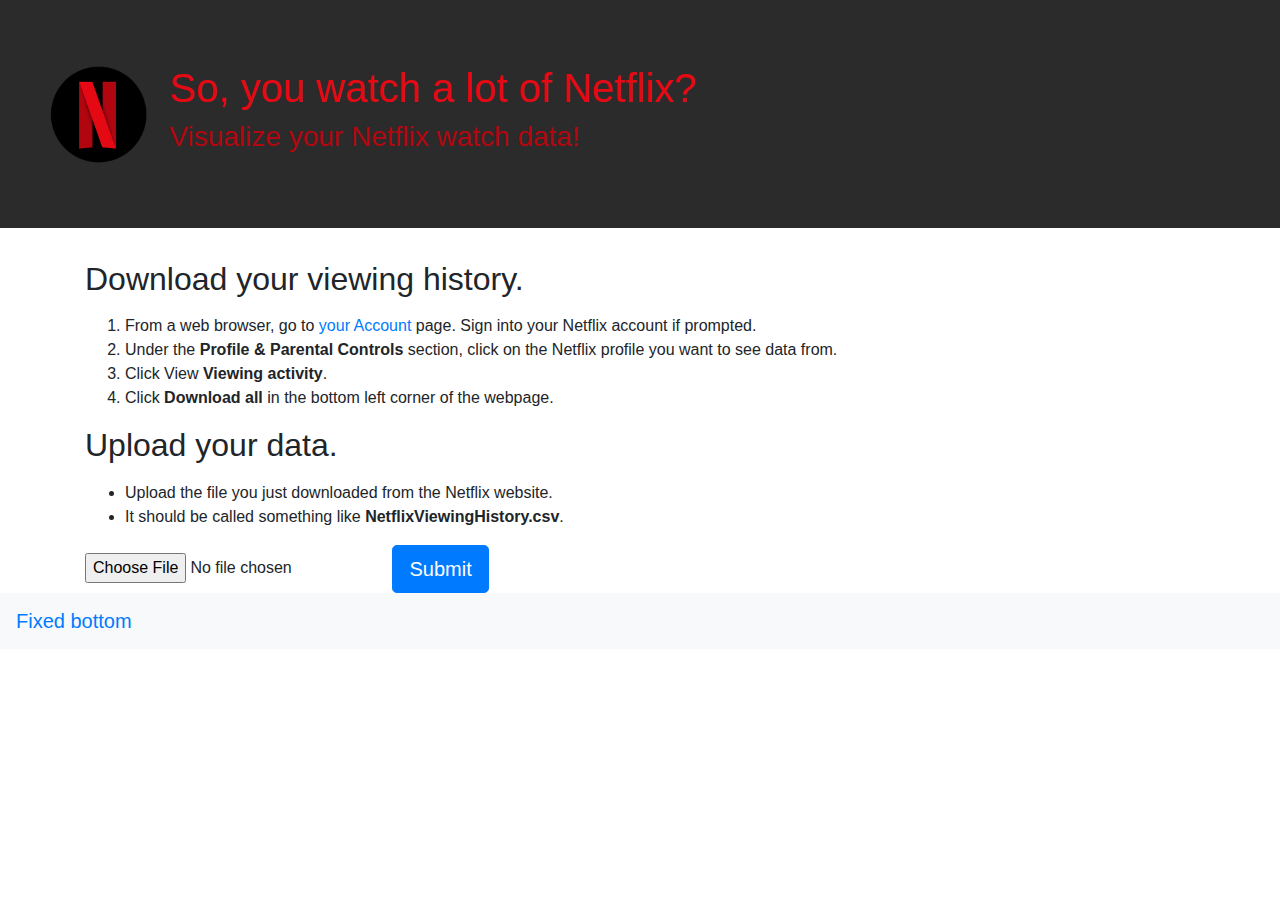
==== index.html @ e4f66a45 "update" ====
<!DOCTYPE html>
<html lang="en">

<head>
  <meta charset="utf-8" />
  <meta name="viewport" content="width=device-width, initial-scale=1, shrink-to-fit=no" />
  <link rel="stylesheet" href="static/css/bootstrap.css">

  <title>Site Title</title>
</head>

<body>
  <div class="jumbotron">
    <div class="media">
      <img src="static/img/logo.png" class="mr-1" alt="Circular Netflix Logo" height="100px" />
      <div class="media-body">
        <h1>So, you watch a lot of Netflix?</h1>
        <h3>Visualize your Netflix watch data!</h3>
      </div>
    </div>
  </div>

  <div class="container">
    <h2 class="mb-3">Download your viewing history.</h2>
    <ol>
      <li>From a web browser, go to <a target="_blank" href="https://www.netflix.com/YourAccount">your Account</a> page.
        Sign into your Netflix account if prompted.
      </li>
      <li>Under the <b>Profile & Parental Controls</b> section, click on the Netflix profile you want to see data from.
      </li>
      <li>Click View <b>Viewing activity</b>.</li>
      <li>Click <b>Download all</b> in the bottom left corner of the webpage.</li>
    </ol>
    <h2 class="mb-3">Upload your data.</h2>
    <ul>
      <li>Upload the file you just downloaded from the Netflix website.</li>
      <li>It should be called something like
        <b>NetflixViewingHistory.csv</b>.</li>
    </ul>

    <input type="file" id="file-selector" accept=".csv">  
    <button class="btn btn-primary btn-lg" onclick="submitCSV()">Submit</button>
    <div id="loading"></div>

  </div>

  <nav class="navbar sticky-bottom bg-light">
    <a class="navbar-brand" href="#">Fixed bottom</a>
  </nav>

  <script src="static/js/index.js"></script>
  <!-- <script src="https://code.jquery.com/jquery-3.5.1.slim.min.js"
    integrity="sha384-DfXdz2htPH0lsSSs5nCTpuj/zy4C+OGpamoFVy38MVBnE+IbbVYUew+OrCXaRkfj"
    crossorigin="anonymous"></script>
  <script src="https://cdn.jsdelivr.net/npm/popper.js@1.16.0/dist/umd/popper.min.js"
    integrity="sha384-Q6E9RHvbIyZFJoft+2mJbHaEWldlvI9IOYy5n3zV9zzTtmI3UksdQRVvoxMfooAo"
    crossorigin="anonymous"></script>
  <script src="https://stackpath.bootstrapcdn.com/bootstrap/4.5.0/js/bootstrap.min.js"
    integrity="sha384-OgVRvuATP1z7JjHLkuOU7Xw704+h835Lr+6QL9UvYjZE3Ipu6Tp75j7Bh/kR0JKI"
    crossorigin="anonymous"></script> -->
</body>

</html>
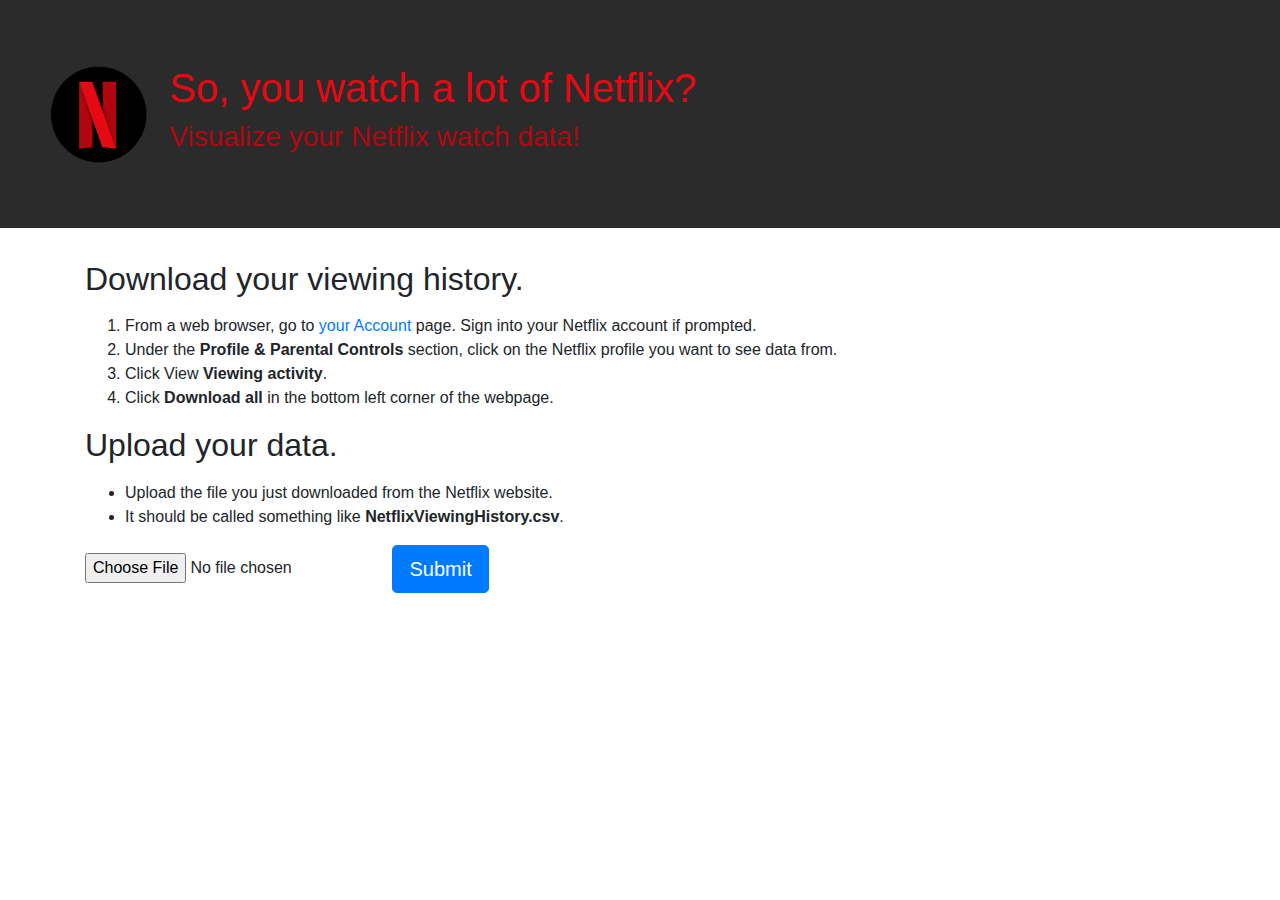
==== commit 09f32214: "updated" ====
--- a/index.html
+++ b/index.html
@@ -6,7 +6,7 @@
   <meta name="viewport" content="width=device-width, initial-scale=1, shrink-to-fit=no" />
   <link rel="stylesheet" href="static/css/bootstrap.css">
 
-  <title>Site Title</title>
+  <title>Netflix Data Visualizer</title>
 </head>
 
 <body>
@@ -44,10 +44,6 @@
 
   </div>
 
-  <nav class="navbar sticky-bottom bg-light">
-    <a class="navbar-brand" href="#">Fixed bottom</a>
-  </nav>
-
   <script src="static/js/index.js"></script>
   <!-- <script src="https://code.jquery.com/jquery-3.5.1.slim.min.js"
     integrity="sha384-DfXdz2htPH0lsSSs5nCTpuj/zy4C+OGpamoFVy38MVBnE+IbbVYUew+OrCXaRkfj"
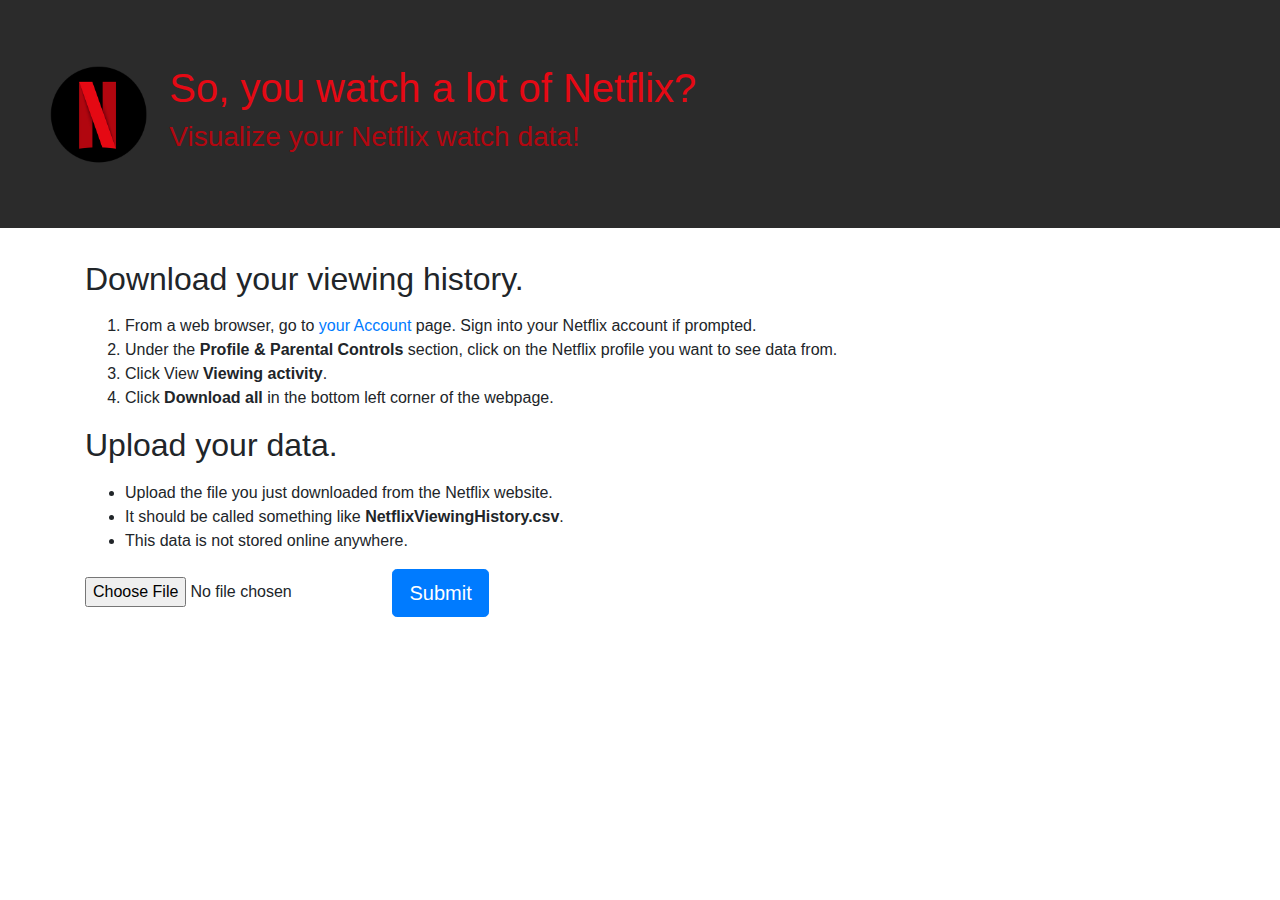
==== commit 5e1eefc8: "refactored" ====
--- a/index.html
+++ b/index.html
@@ -5,6 +5,7 @@
   <meta charset="utf-8" />
   <meta name="viewport" content="width=device-width, initial-scale=1, shrink-to-fit=no" />
   <link rel="stylesheet" href="static/css/bootstrap.css">
+  <link rel="stylesheet" href="static/css/custom.css">
 
   <title>Netflix Data Visualizer</title>
 </head>
@@ -36,24 +37,18 @@
       <li>Upload the file you just downloaded from the Netflix website.</li>
       <li>It should be called something like
         <b>NetflixViewingHistory.csv</b>.</li>
+      <li>This data is not stored online anywhere.</li>
     </ul>
 
     <input type="file" id="file-selector" accept=".csv">  
-    <button class="btn btn-primary btn-lg" onclick="submitCSV()">Submit</button>
-    <div id="loading"></div>
+    <button class="btn btn-primary btn-lg" onclick="main()">Submit</button>
+    <div id="loading" class="spinner-border text-primary" role="status">
+      <span class="sr-only">Loading...</span>
+    </div>
 
   </div>
 
   <script src="static/js/index.js"></script>
-  <!-- <script src="https://code.jquery.com/jquery-3.5.1.slim.min.js"
-    integrity="sha384-DfXdz2htPH0lsSSs5nCTpuj/zy4C+OGpamoFVy38MVBnE+IbbVYUew+OrCXaRkfj"
-    crossorigin="anonymous"></script>
-  <script src="https://cdn.jsdelivr.net/npm/popper.js@1.16.0/dist/umd/popper.min.js"
-    integrity="sha384-Q6E9RHvbIyZFJoft+2mJbHaEWldlvI9IOYy5n3zV9zzTtmI3UksdQRVvoxMfooAo"
-    crossorigin="anonymous"></script>
-  <script src="https://stackpath.bootstrapcdn.com/bootstrap/4.5.0/js/bootstrap.min.js"
-    integrity="sha384-OgVRvuATP1z7JjHLkuOU7Xw704+h835Lr+6QL9UvYjZE3Ipu6Tp75j7Bh/kR0JKI"
-    crossorigin="anonymous"></script> -->
 </body>
 
 </html>--- a/static/css/custom.css
+++ b/static/css/custom.css
@@ -0,0 +1,3 @@
+#loading{
+    display: none;
+}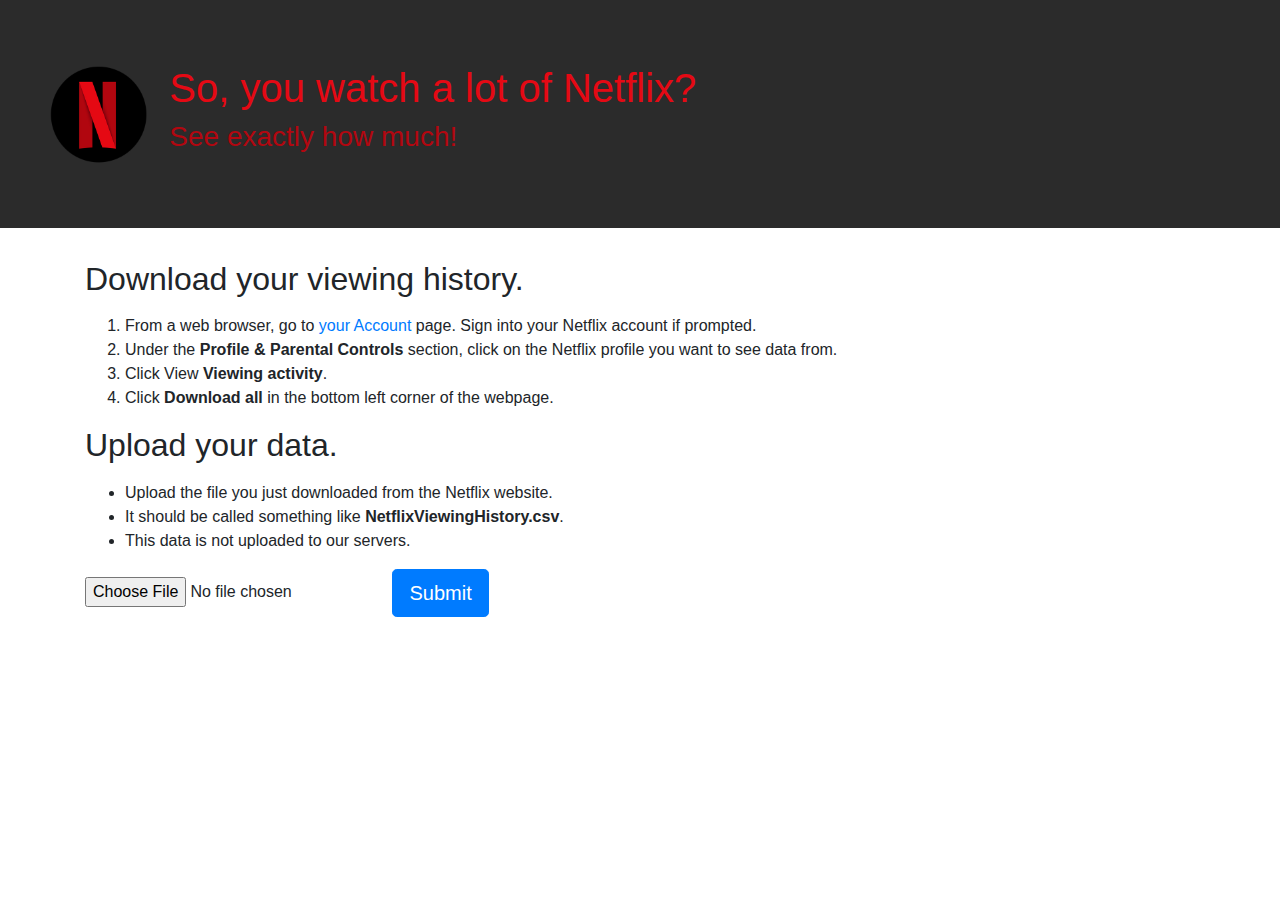
==== commit 0b531e71: "updated titles" ====
--- a/index.html
+++ b/index.html
@@ -7,7 +7,7 @@
   <link rel="stylesheet" href="static/css/bootstrap.css">
   <link rel="stylesheet" href="static/css/custom.css">
 
-  <title>Netflix Data Visualizer</title>
+  <title>Netflix Watch Time</title>
 </head>
 
 <body>
@@ -16,7 +16,7 @@
       <img src="static/img/logo.png" class="mr-1" alt="Circular Netflix Logo" height="100px" />
       <div class="media-body">
         <h1>So, you watch a lot of Netflix?</h1>
-        <h3>Visualize your Netflix watch data!</h3>
+        <h3>See exactly how much!</h3>
       </div>
     </div>
   </div>
@@ -37,11 +37,13 @@
       <li>Upload the file you just downloaded from the Netflix website.</li>
       <li>It should be called something like
         <b>NetflixViewingHistory.csv</b>.</li>
-      <li>This data is not stored online anywhere.</li>
+      <li>This data is not uploaded to our servers.</li>
     </ul>
 
-    <input type="file" id="file-selector" accept=".csv">  
-    <button class="btn btn-primary btn-lg" onclick="main()">Submit</button>
+    <form onsubmit="main2();return false;">
+      <input type="file" id="file-selector" accept=".csv" required>  
+      <button type="submit" class="btn btn-primary btn-lg">Submit</button>
+    </form>
     <div id="loading" class="spinner-border text-primary" role="status">
       <span class="sr-only">Loading...</span>
     </div>
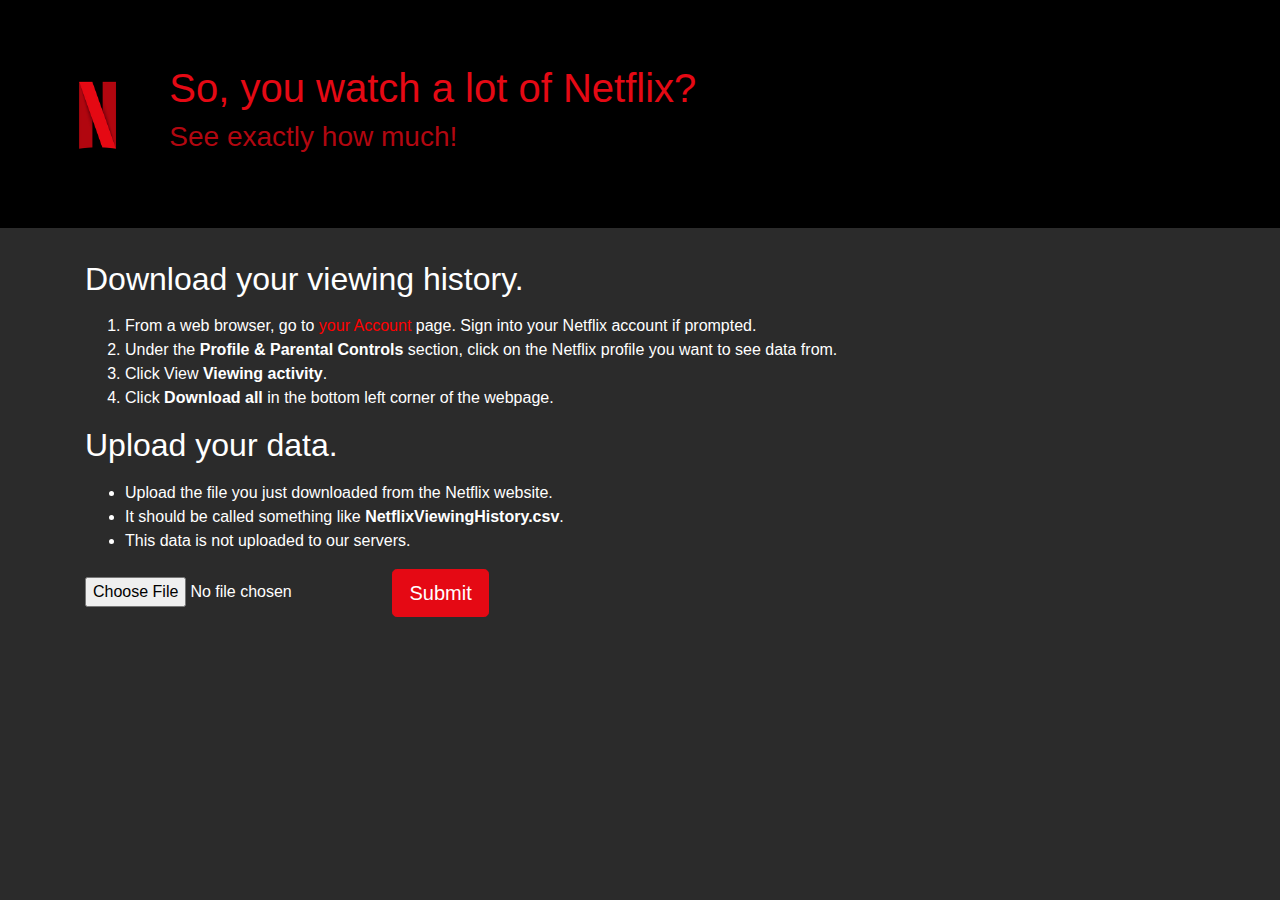
==== commit 6bc7b206: "fixed performance issue" ====
--- a/index.html
+++ b/index.html
@@ -6,6 +6,15 @@
   <meta name="viewport" content="width=device-width, initial-scale=1, shrink-to-fit=no" />
   <link rel="stylesheet" href="static/css/bootstrap.css">
   <link rel="stylesheet" href="static/css/custom.css">
+
+  <script async src="https://www.googletagmanager.com/gtag/js?id=G-F2XL6SMS00"></script>
+  <script>
+    window.dataLayer = window.dataLayer || [];
+    function gtag(){dataLayer.push(arguments);}
+    gtag('js', new Date());
+
+    gtag('config', 'G-TQL50L4TYX');
+  </script>
 
   <title>Netflix Watch Time</title>
 </head>
--- a/static/css/custom.css
+++ b/static/css/custom.css
@@ -1,3 +1,29 @@
 #loading{
     display: none;
+}
+
+.jumbotron{
+    background-color: black;
+}
+
+h2, ol, ul, #file-selector{
+    color:white;
+}
+
+a{
+    color: red;
+}
+
+.btn-primary{
+    background-color: #E50914;
+    border-color: #E50914;
+}
+.btn-primary:hover{
+    background-color: #B20710;
+    border-color: #B20710;
+}
+
+body{
+    background-color: #2b2b2b;
+    height: 100vh;
 }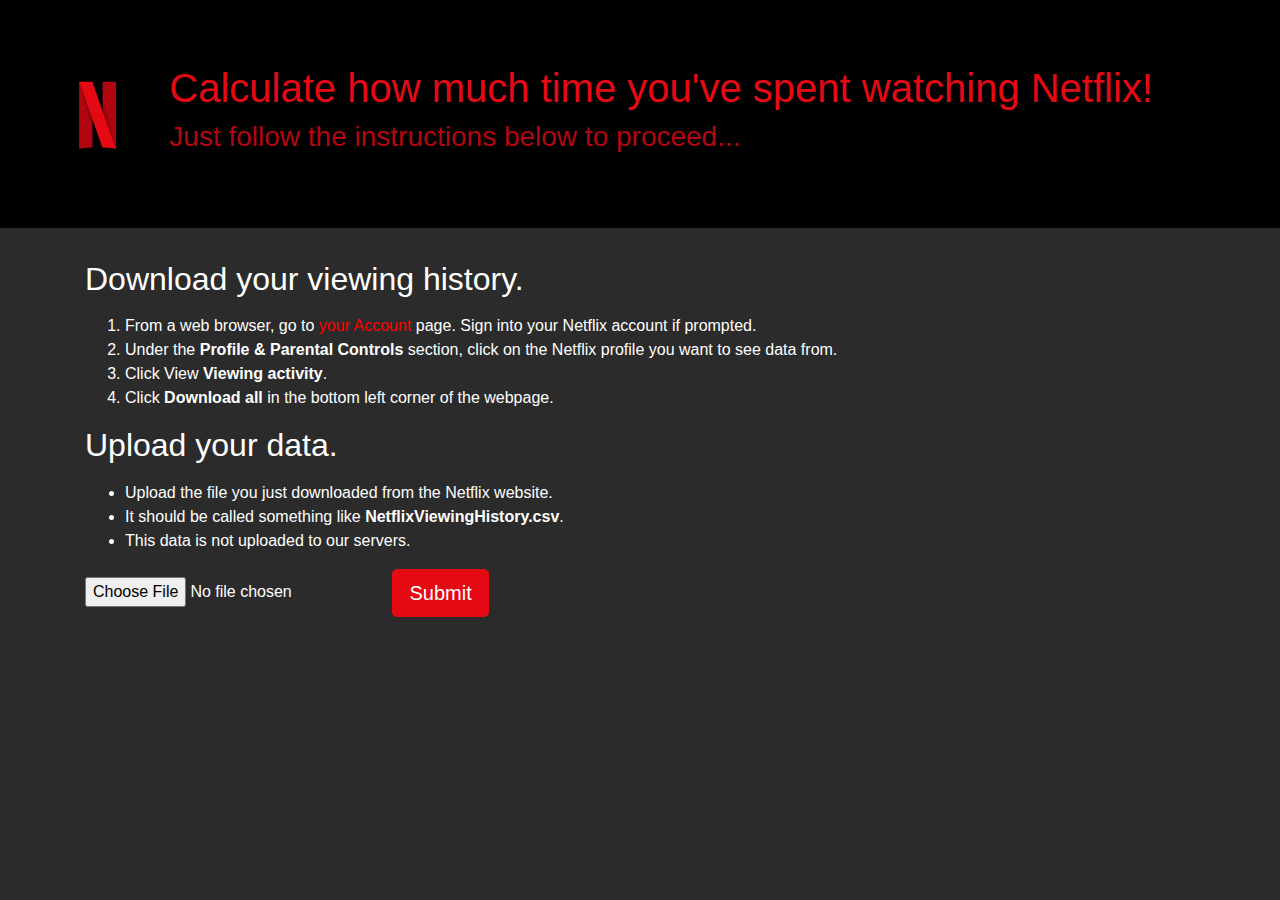
==== commit dacfdcf8: "updated blurb" ====
--- a/index.html
+++ b/index.html
@@ -24,8 +24,8 @@
     <div class="media">
       <img src="static/img/logo.png" class="mr-1" alt="Circular Netflix Logo" height="100px" />
       <div class="media-body">
-        <h1>So, you watch a lot of Netflix?</h1>
-        <h3>See exactly how much!</h3>
+        <h1>Calculate how much time you've spent watching Netflix!</h1>
+        <h3>Just follow the instructions below to proceed...</h3>
       </div>
     </div>
   </div>
